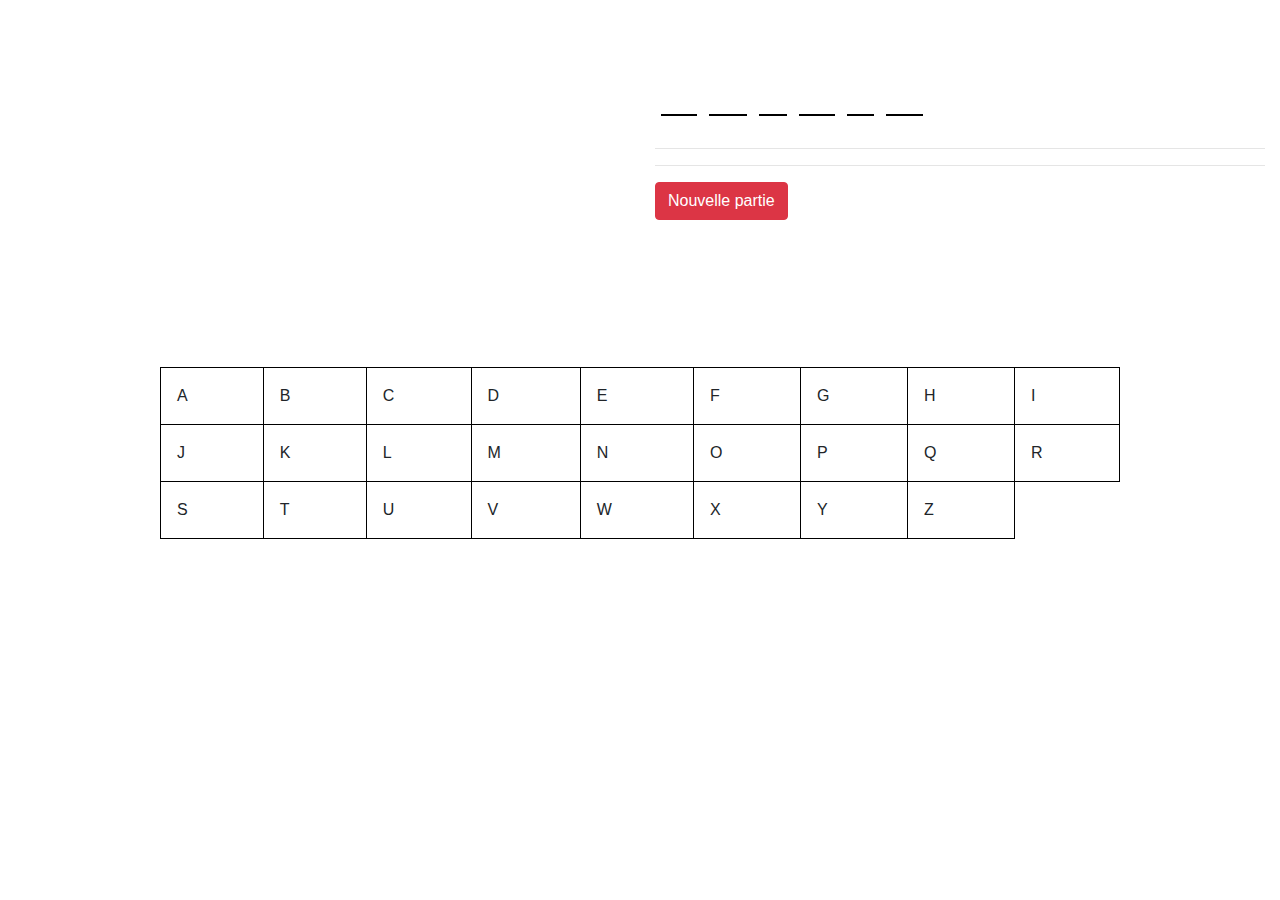
==== index.html @ 47265046 "first commit" ====
<!DOCTYPE html>
<html lang="en">

<head>
    <meta charset="UTF-8">
    <meta name="viewport" content="width=device-width, initial-scale=1.0">
    <meta http-equiv="X-UA-Compatible" content="ie=edge">
    <link rel="stylesheet" href="index.css">
    <link rel="stylesheet" href="https://stackpath.bootstrapcdn.com/bootstrap/4.3.1/css/bootstrap.min.css"
        integrity="sha384-ggOyR0iXCbMQv3Xipma34MD+dH/1fQ784/j6cY/iJTQUOhcWr7x9JvoRxT2MZw1T" crossorigin="anonymous">
    <link rel="stylesheet" href="https://use.fontawesome.com/releases/v5.8.1/css/all.css">

    <title>CANVAS</title>
</head>

<body class="d-flex flex-wrap">
    <div class="col-lg-6 col-md-5">
        <canvas id="canvas" width="500" height="600"></canvas>
    </div>
    <div class="container ml-auto col-lg-6 col-md-7 mb-2 mt-5 h-100">
       
        <p id="text_pendu" class="d-flex w-100"></p>
        <hr>
        <p id="result"></p>
        <p id="lost"></p>
        <hr>
        <button id="clear" class="btn btn-danger m-auto" onclick="clear()">Nouvelle partie</button>
        <div class="error_container"> Erreurs :<input type="text" id="error"></div>
    </div>
    <table class="clavier mb-5 col-lg-9 ml-auto mr-auto container">
        <tr>
            <td onclick="valide(this);">A</td>
            <td onclick="valide(this);">B</td>
            <td onclick="valide(this);">C</td>
            <td onclick="valide(this);">D</td>
            <td onclick="valide(this);">E</td>
            <td onclick="valide(this);">F</td>
            <td onclick="valide(this);">G</td>
            <td onclick="valide(this);">H</td>
            <td onclick="valide(this);">I</td>

        </tr>
        <tr>

            <td onclick="valide(this);">J</td>
            <td onclick="valide(this);">K</td>
            <td onclick="valide(this);">L</td>
            <td onclick="valide(this);">M</td>
            <td onclick="valide(this);">N</td>
            <td onclick="valide(this);">O</td>
            <td onclick="valide(this);">P</td>
            <td onclick="valide(this);">Q</td>
            <td onclick="valide(this);">R</td>

        </tr>
        <tr>
            <td onclick="valide(this);">S</td>
            <td onclick="valide(this);">T</td>
            <td onclick="valide(this);">U</td>
            <td onclick="valide(this);">V</td>
            <td onclick="valide(this);">W</td>
            <td onclick="valide(this);">X</td>
            <td onclick="valide(this);">Y</td>
            <td onclick="valide(this);">Z</td>
        </tr>
    </table>



    <script src="js/main.js"></script>
</body>

</html>
---- index.css ----
#canvas{
    margin: -38px auto 1rem;
    display: block;
    width: 329px;
    height: 389px;
}

p{
    text-align: center;
    letter-spacing: 5px;
}

.pendu_span{
    height: auto;
    padding: 0.5rem;
    border-bottom: 2px solid black;
    margin: 1rem 6px;
    font-size: 1.4rem;
    color: transparent;
    font-weight: bold;
    text-transform: uppercase;
}
input[type=text]{
    width: 3rem;
    background: #000;
    color: wheat;
    font-size: 1.5em;
    font-weight: bold;
}

table{
    width: 50%;
    margin: auto;

}

 td{
    height: auto;
    padding: 1rem;
    border: 1px solid black;
    margin: 0 3px;
    cursor: pointer;
}
td:hover{
    background-color: #dc3545;
    color: white;
}

.error_container{
    position: absolute;
    right: 10px;
    top: 10px;
    font-size: 1.5rem;
    font-weight: bold;
    display: none;
}
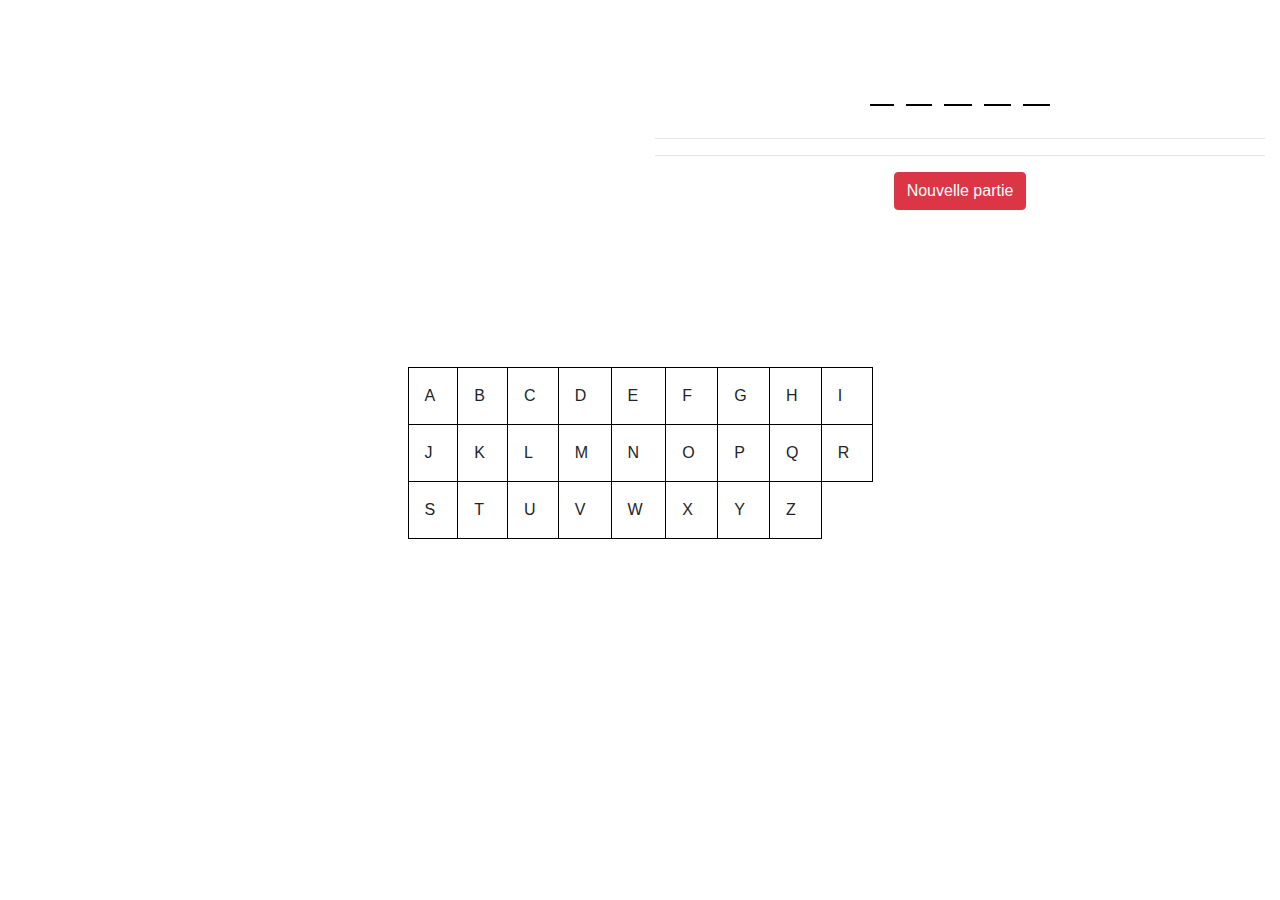
==== commit 29de733d: "modifications" ====
--- a/index.html
+++ b/index.html
@@ -10,60 +10,66 @@
         integrity="sha384-ggOyR0iXCbMQv3Xipma34MD+dH/1fQ784/j6cY/iJTQUOhcWr7x9JvoRxT2MZw1T" crossorigin="anonymous">
     <link rel="stylesheet" href="https://use.fontawesome.com/releases/v5.8.1/css/all.css">
 
-    <title>CANVAS</title>
+    <title>Jeu du pendu</title>
 </head>
 
 <body class="d-flex flex-wrap">
     <div class="col-lg-6 col-md-5">
         <canvas id="canvas" width="500" height="600"></canvas>
     </div>
-    <div class="container ml-auto col-lg-6 col-md-7 mb-2 mt-5 h-100">
-       
-        <p id="text_pendu" class="d-flex w-100"></p>
-        <hr>
-        <p id="result"></p>
-        <p id="lost"></p>
-        <hr>
-        <button id="clear" class="btn btn-danger m-auto" onclick="clear()">Nouvelle partie</button>
-        <div class="error_container"> Erreurs :<input type="text" id="error"></div>
+    <div class="container ml-auto col-lg-6 col-md-7 mb-2 mt-5 h-100 text-center">
+        <div>
+            <p id="text_pendu" class="d-flex w-100 justify-content-center"></p>
+            <hr>
+            <p id="result"></p>
+            <p id="lost"></p>
+            <hr>
+            <button id="clear" class="btn btn-danger m-auto" onclick="clear()">Nouvelle partie</button>
+            <div class="error_container"> Erreurs :<input type="text" id="error"></div>
+        </div>
     </div>
-    <table class="clavier mb-5 col-lg-9 ml-auto mr-auto container">
-        <tr>
-            <td onclick="valide(this);">A</td>
-            <td onclick="valide(this);">B</td>
-            <td onclick="valide(this);">C</td>
-            <td onclick="valide(this);">D</td>
-            <td onclick="valide(this);">E</td>
-            <td onclick="valide(this);">F</td>
-            <td onclick="valide(this);">G</td>
-            <td onclick="valide(this);">H</td>
-            <td onclick="valide(this);">I</td>
 
-        </tr>
-        <tr>
 
-            <td onclick="valide(this);">J</td>
-            <td onclick="valide(this);">K</td>
-            <td onclick="valide(this);">L</td>
-            <td onclick="valide(this);">M</td>
-            <td onclick="valide(this);">N</td>
-            <td onclick="valide(this);">O</td>
-            <td onclick="valide(this);">P</td>
-            <td onclick="valide(this);">Q</td>
-            <td onclick="valide(this);">R</td>
+    <div class="clavier mb-5 col-lg-9 ml-auto mr-auto container">
 
-        </tr>
-        <tr>
-            <td onclick="valide(this);">S</td>
-            <td onclick="valide(this);">T</td>
-            <td onclick="valide(this);">U</td>
-            <td onclick="valide(this);">V</td>
-            <td onclick="valide(this);">W</td>
-            <td onclick="valide(this);">X</td>
-            <td onclick="valide(this);">Y</td>
-            <td onclick="valide(this);">Z</td>
-        </tr>
-    </table>
+        <table id="table">
+            <tr>
+                <td onclick="valide(this);">A</td>
+                <td onclick="valide(this);">B</td>
+                <td onclick="valide(this);">C</td>
+                <td onclick="valide(this);">D</td>
+                <td onclick="valide(this);">E</td>
+                <td onclick="valide(this);">F</td>
+                <td onclick="valide(this);">G</td>
+                <td onclick="valide(this);">H</td>
+                <td onclick="valide(this);">I</td>
+
+            </tr>
+            <tr>
+
+                <td onclick="valide(this);">J</td>
+                <td onclick="valide(this);">K</td>
+                <td onclick="valide(this);">L</td>
+                <td onclick="valide(this);">M</td>
+                <td onclick="valide(this);">N</td>
+                <td onclick="valide(this);">O</td>
+                <td onclick="valide(this);">P</td>
+                <td onclick="valide(this);">Q</td>
+                <td onclick="valide(this);">R</td>
+
+            </tr>
+            <tr>
+                <td onclick="valide(this);">S</td>
+                <td onclick="valide(this);">T</td>
+                <td onclick="valide(this);">U</td>
+                <td onclick="valide(this);">V</td>
+                <td onclick="valide(this);">W</td>
+                <td onclick="valide(this);">X</td>
+                <td onclick="valide(this);">Y</td>
+                <td onclick="valide(this);">Z</td>
+            </tr>
+        </table>
+    </div>
 
 
 
--- a/index.css
+++ b/index.css
@@ -1,3 +1,6 @@
+body{
+    overflow: hidden;
+}
 #canvas{
     margin: -38px auto 1rem;
     display: block;
@@ -12,7 +15,7 @@
 
 .pendu_span{
     height: auto;
-    padding: 0.5rem;
+    padding: 0.2rem;
     border-bottom: 2px solid black;
     margin: 1rem 6px;
     font-size: 1.4rem;
@@ -53,4 +56,8 @@
     font-size: 1.5rem;
     font-weight: bold;
     display: none;
+}
+
+.clavier{
+    overflow-x: auto;
 }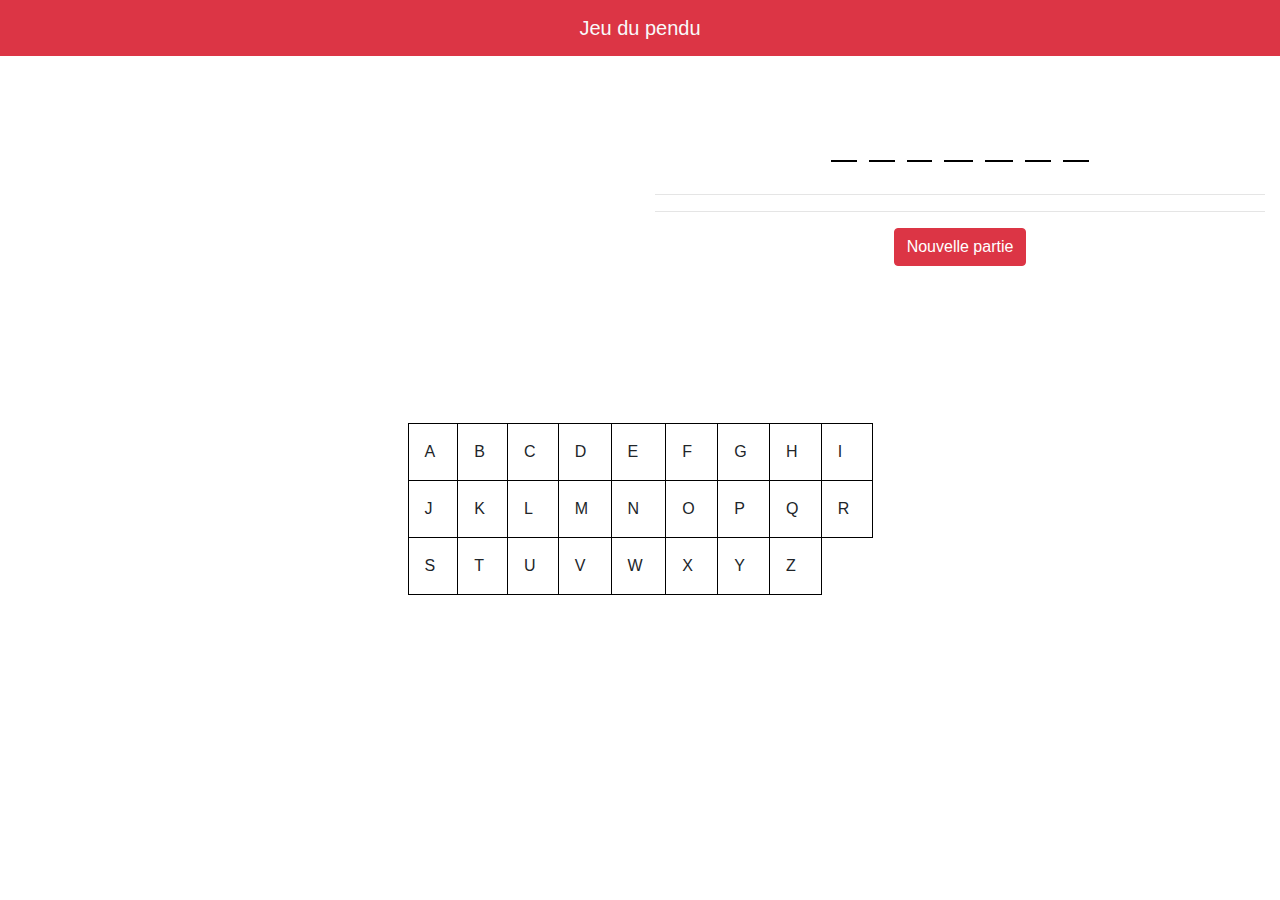
==== commit 4a0f7657: "ajout de navbar" ====
--- a/index.html
+++ b/index.html
@@ -14,6 +14,13 @@
 </head>
 
 <body class="d-flex flex-wrap">
+
+        <nav class="navbar navbar-light bg-danger w-100" >
+                <a class="navbar-brand text-center m-auto text-light" href="#" >
+                 
+                  Jeu du pendu
+                </a>
+              </nav>
     <div class="col-lg-6 col-md-5">
         <canvas id="canvas" width="500" height="600"></canvas>
     </div>
--- a/index.css
+++ b/index.css
@@ -1,5 +1,5 @@
 body{
-    overflow: hidden;
+    overflow-x: hidden;
 }
 #canvas{
     margin: -38px auto 1rem;
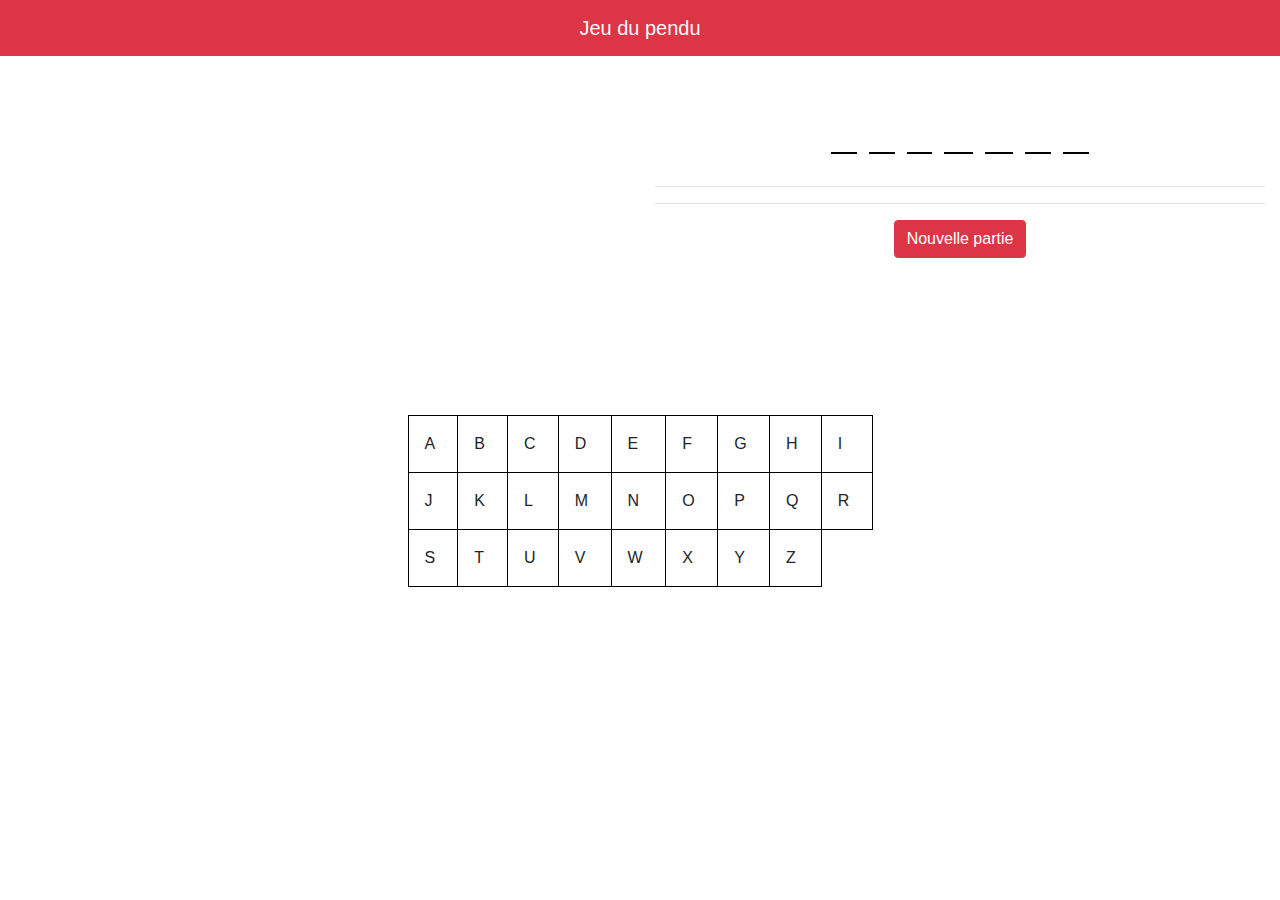
==== commit 3f5673cc: "ajout de mots" ====
--- a/index.html
+++ b/index.html
@@ -13,7 +13,7 @@
     <title>Jeu du pendu</title>
 </head>
 
-<body class="d-flex flex-wrap">
+<body class="d-flex flex-wrap pt-lg-5">
 
         <nav class="navbar navbar-light bg-danger w-100" >
                 <a class="navbar-brand text-center m-auto text-light" href="#" >
@@ -21,10 +21,10 @@
                   Jeu du pendu
                 </a>
               </nav>
-    <div class="col-lg-6 col-md-5">
+    <div class="col-lg-6 col-md-9 ml-auto mr-auto">
         <canvas id="canvas" width="500" height="600"></canvas>
     </div>
-    <div class="container ml-auto col-lg-6 col-md-7 mb-2 mt-5 h-100 text-center">
+    <div class="container ml-auto col-lg-6 col-md-9 ml-auto mr-auto mb-2 mt-5 h-100 text-center">
         <div>
             <p id="text_pendu" class="d-flex w-100 justify-content-center"></p>
             <hr>
--- a/index.css
+++ b/index.css
@@ -8,6 +8,11 @@
     height: 389px;
 }
 
+.navbar{
+    position: fixed !important;
+    top: 0;
+    z-index: 2;
+}
 p{
     text-align: center;
     letter-spacing: 5px;
@@ -60,4 +65,9 @@
 
 .clavier{
     overflow-x: auto;
+}
+
+@media (max-width: 600px){
+    #canvas {
+        margin: -38px auto -5rem;}
 }